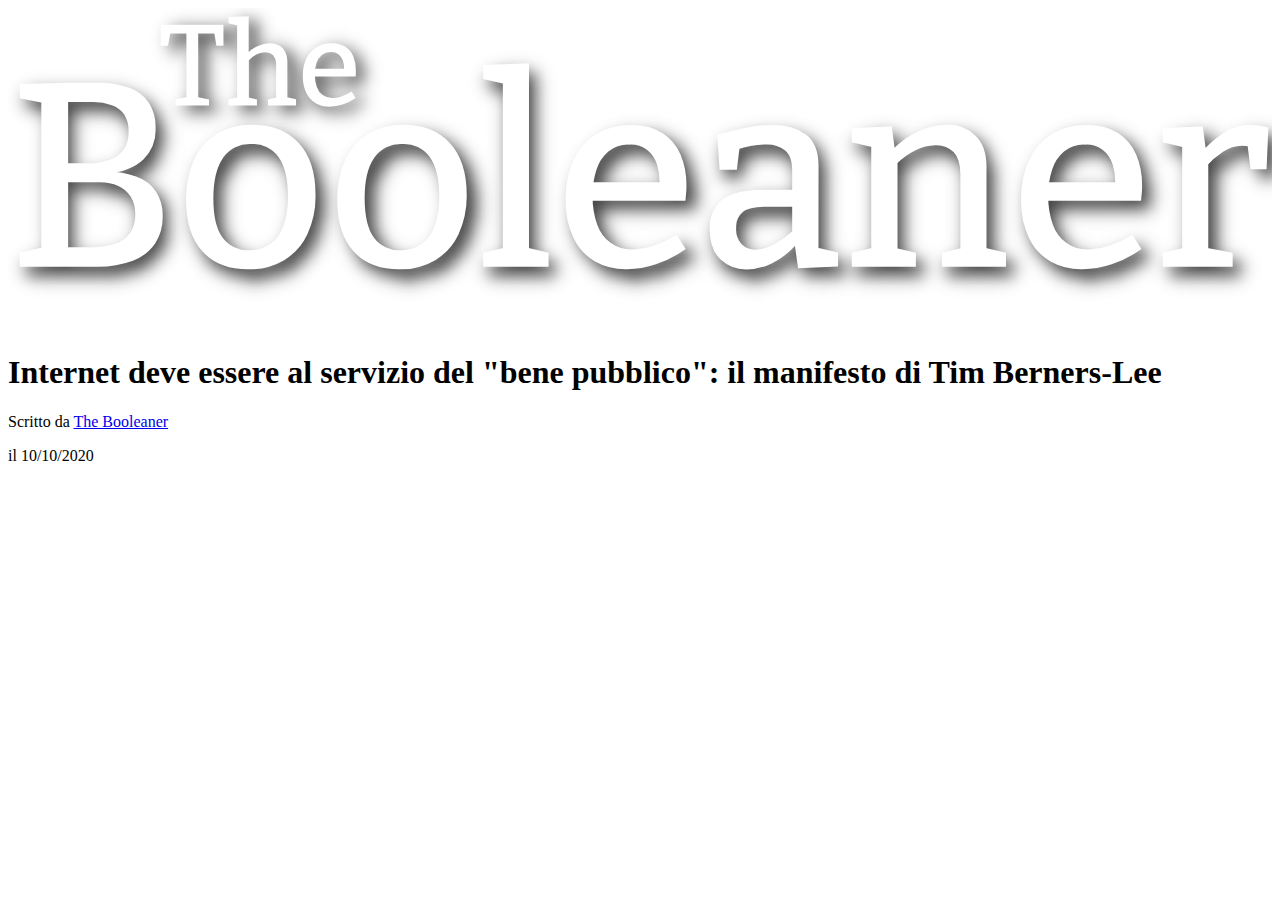
==== index.html @ 225a2853 "Testata Articolo" ====
<!DOCTYPE html>
<html lang="en">

<head>
    <meta charset="UTF-8">
    <meta name="viewport" content="width=device-width, initial-scale=1.0">
    <title>The Booleaner</title>
    <link rel="stylesheet" href="style.css">
</head>

<body>

    <header>
        <!-- Logo -->
        <img id="logo" src="img/logo.svg" alt="The Booleaner">

    </header>

    <main>

        <!-- Testata Articolo -->

        <h1>Internet deve essere al servizio del "bene pubblico": il manifesto di Tim Berners-Lee</h1>

        <!-- Indirizzo The Booleaner -->

        <p id="BooleanText">Scritto da <a href="#">The Booleaner</a></p>

        <p>il 10/10/2020</p>

    </main>



    <footer>

    </footer>

</body>

</html>
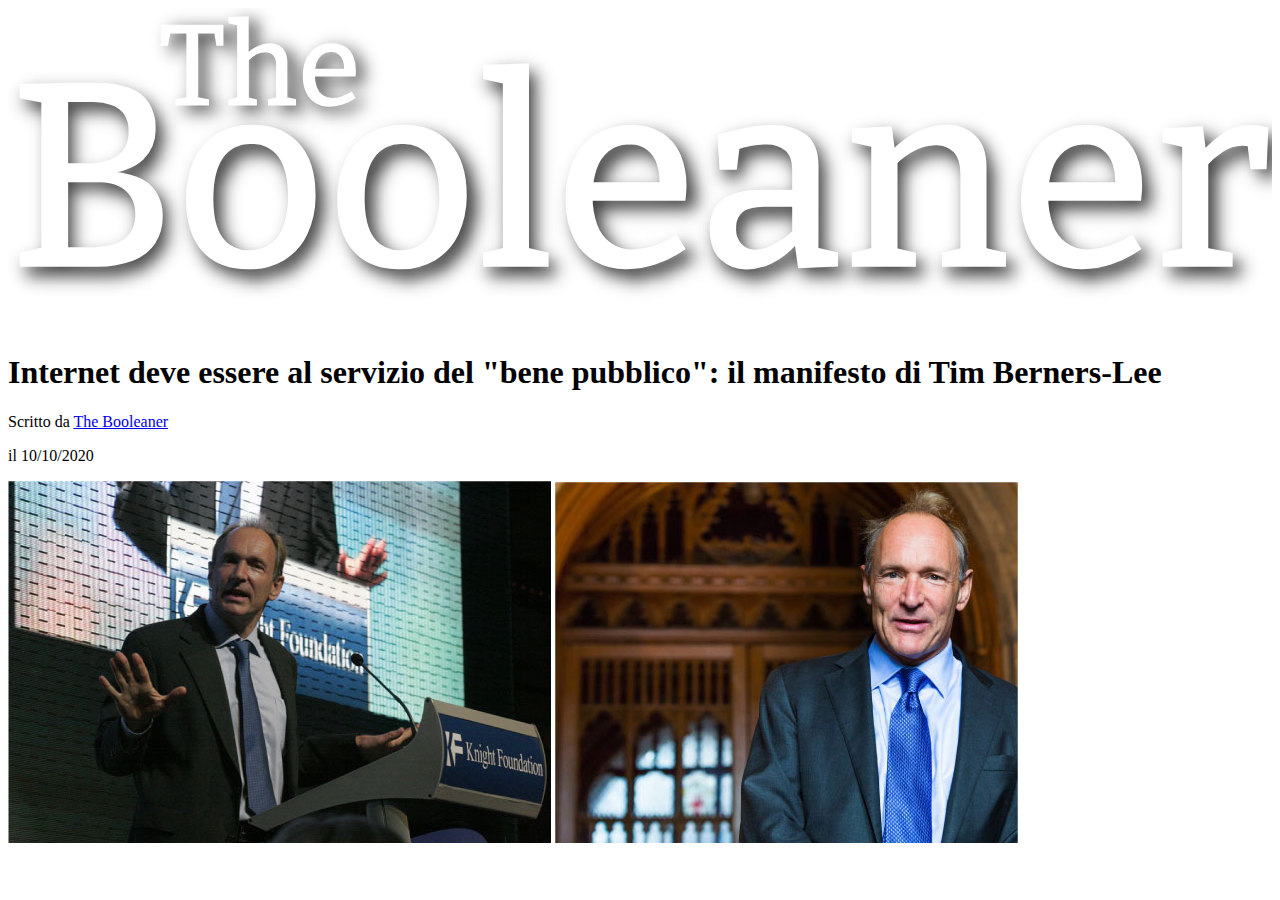
==== commit 30218234: "Add Img Tim" ====
--- a/index.html
+++ b/index.html
@@ -30,6 +30,16 @@
 
     </main>
 
+    <section>
+
+        <!-- Immagini di Tim Berners-Lee -->
+
+        <img src="img/tim-1.jpg" alt="Tim-1">
+
+        <img src="img/tim-2.jpg" alt="Tim-2">
+
+    </section>
+
 
 
     <footer>
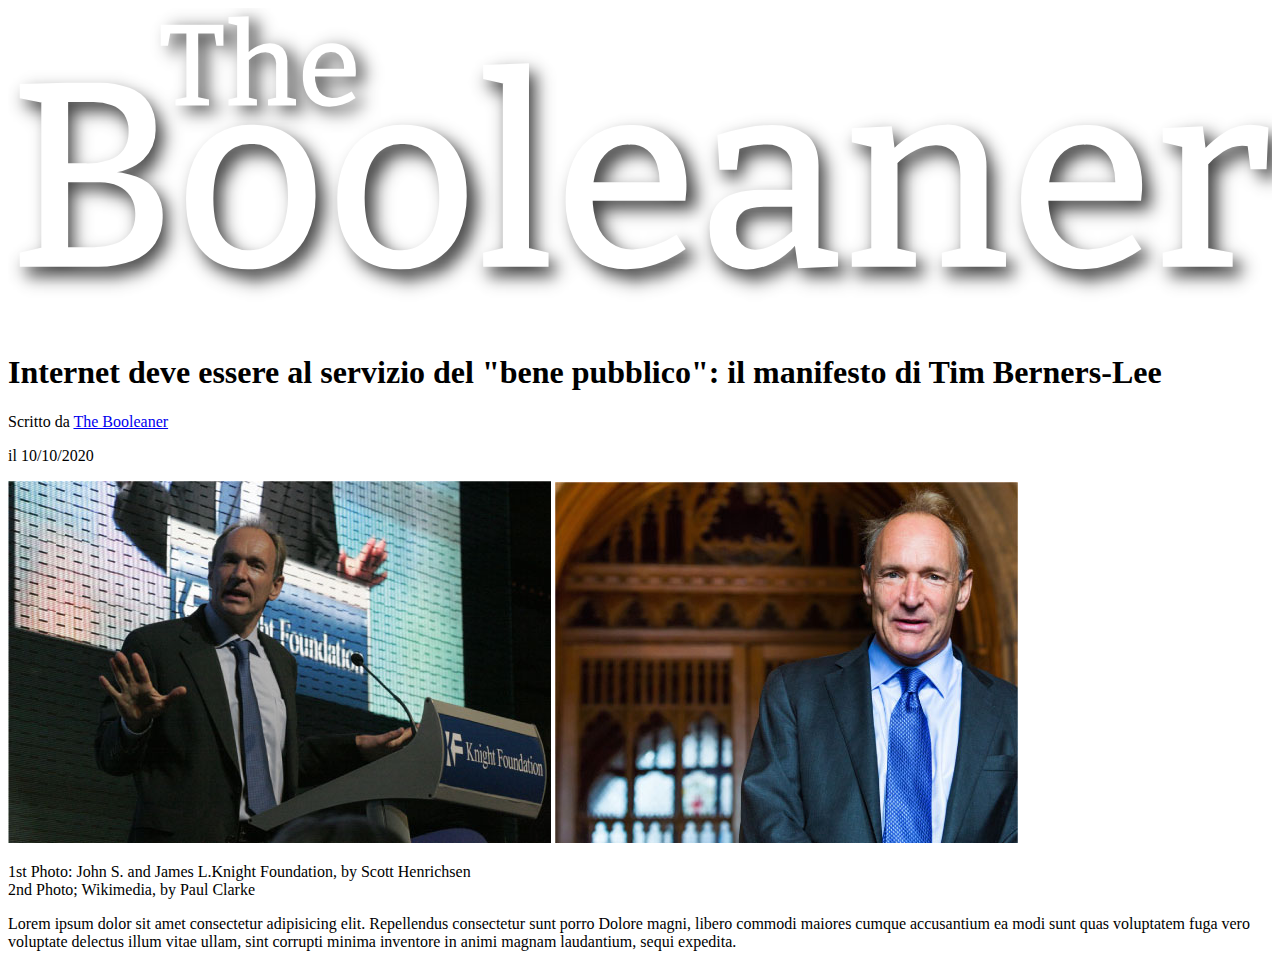
==== commit f5e22d25: "Add testo 1 & Lista" ====
--- a/index.html
+++ b/index.html
@@ -24,9 +24,9 @@
 
         <!-- Indirizzo The Booleaner -->
 
-        <p id="BooleanText">Scritto da <a href="#">The Booleaner</a></p>
+        <p id="booleanText">Scritto da <a href="#">The Booleaner</a></p>
 
-        <p>il 10/10/2020</p>
+        <p id="data">il 10/10/2020</p>
 
     </main>
 
@@ -37,6 +37,18 @@
         <img src="img/tim-1.jpg" alt="Tim-1">
 
         <img src="img/tim-2.jpg" alt="Tim-2">
+
+        <p>1st Photo: John S. and James L.Knight Foundation, by Scott Henrichsen <br> 2nd Photo; Wikimedia, by Paul
+            Clarke</p>
+
+    </section>
+
+    <section>
+
+        <p>Lorem ipsum dolor sit amet consectetur adipisicing elit. Repellendus consectetur sunt porro <span
+                class="ColorText">Dolore magni, libero commodi maiores cumque accusantium ea modi sunt quas</span>
+            voluptatem fuga vero voluptate delectus illum vitae ullam, sint corrupti minima inventore in animi magnam
+            laudantium, sequi expedita.</p>
 
     </section>
 
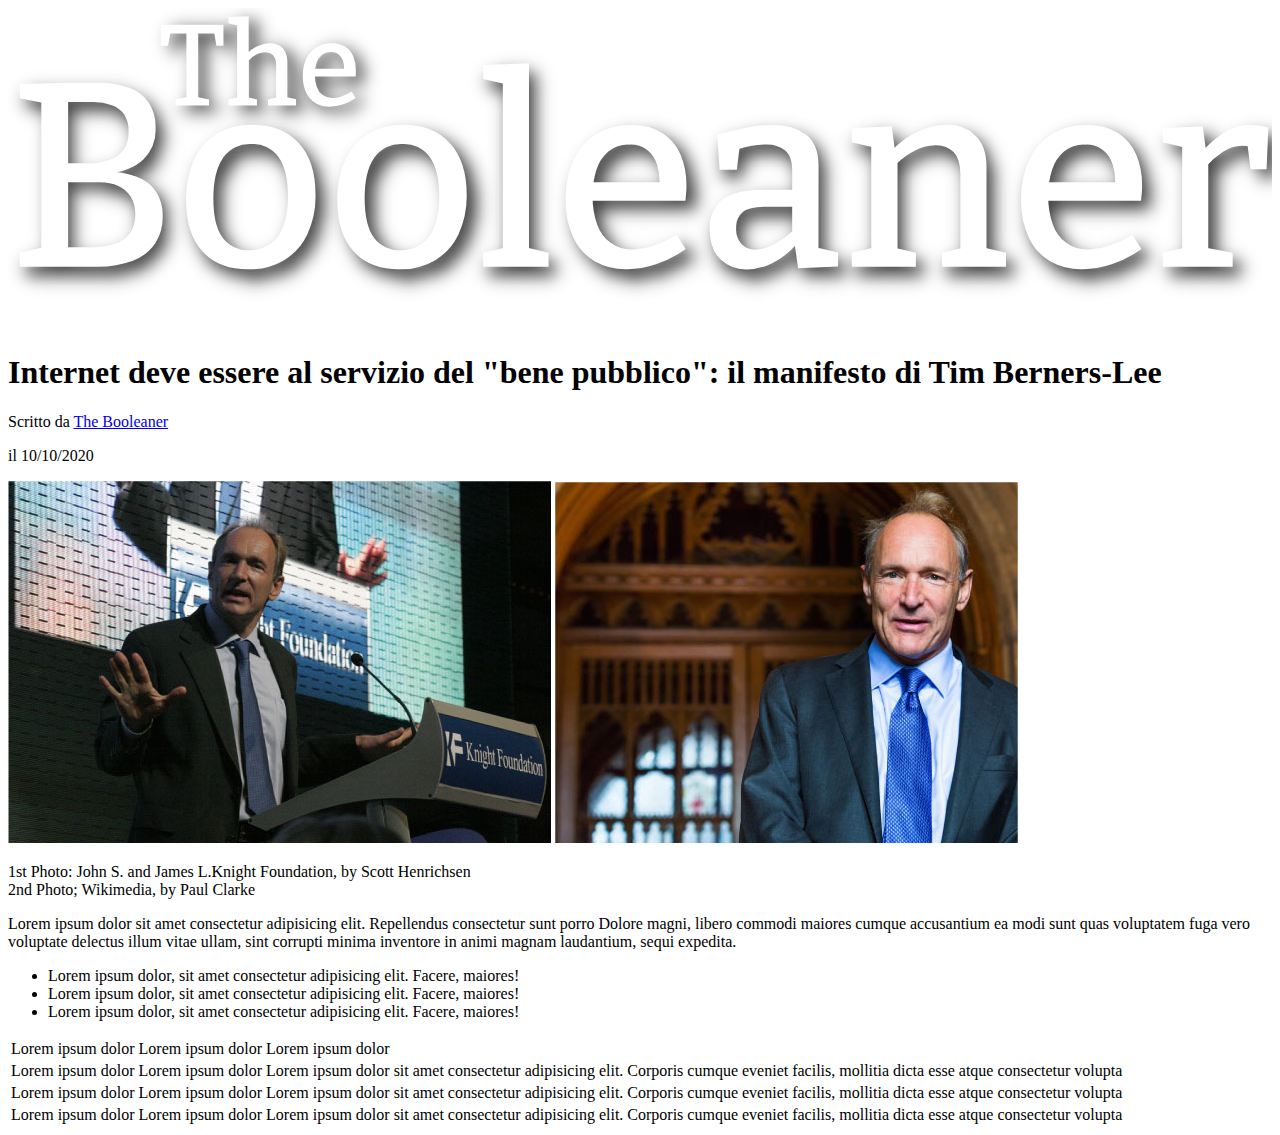
==== commit e05e571f: "Add Table" ====
--- a/index.html
+++ b/index.html
@@ -38,10 +38,14 @@
 
         <img src="img/tim-2.jpg" alt="Tim-2">
 
+        <!-- Informazioni -->
+
         <p>1st Photo: John S. and James L.Knight Foundation, by Scott Henrichsen <br> 2nd Photo; Wikimedia, by Paul
             Clarke</p>
 
     </section>
+
+    <!-- Testo 1 -->
 
     <section>
 
@@ -52,6 +56,59 @@
 
     </section>
 
+    <!-- Lista -->
+
+    <section>
+
+        <ul>
+            <li>Lorem ipsum dolor, sit amet consectetur adipisicing elit. Facere, maiores!</li>
+            <li>Lorem ipsum dolor, sit amet consectetur adipisicing elit. Facere, maiores!</li>
+            <li>Lorem ipsum dolor, sit amet consectetur adipisicing elit. Facere, maiores!</li>
+        </ul>
+
+    </section>
+
+    <!-- Table -->
+
+    <section>
+
+        <table>
+            <thead>
+                <tr>
+                    <td>Lorem ipsum dolor</td>
+                    <td>Lorem ipsum dolor</td>
+                    <td>Lorem ipsum dolor</td>
+                </tr>
+            </thead>
+            <tbody>
+                <tr>
+                    <td>Lorem ipsum dolor</td>
+                    <td>Lorem ipsum dolor</td>
+                    <td>Lorem ipsum dolor sit amet consectetur adipisicing elit. Corporis cumque eveniet facilis,
+                        mollitia dicta esse atque consectetur volupta</td>
+                </tr>
+                <tr>
+                    <td>Lorem ipsum dolor</td>
+                    <td>Lorem ipsum dolor</td>
+                    <td>Lorem ipsum dolor sit amet consectetur adipisicing elit. Corporis cumque eveniet facilis,
+                        mollitia dicta esse atque consectetur volupta</td>
+                </tr>
+                <tr>
+                    <td>Lorem ipsum dolor</td>
+                    <td>Lorem ipsum dolor</td>
+                    <td>Lorem ipsum dolor sit amet consectetur adipisicing elit. Corporis cumque eveniet facilis,
+                        mollitia dicta esse atque consectetur volupta </td>
+                </tr>
+            </tbody>
+
+        </table>
+
+    </section>
+
+
+
+
+
 
 
     <footer>
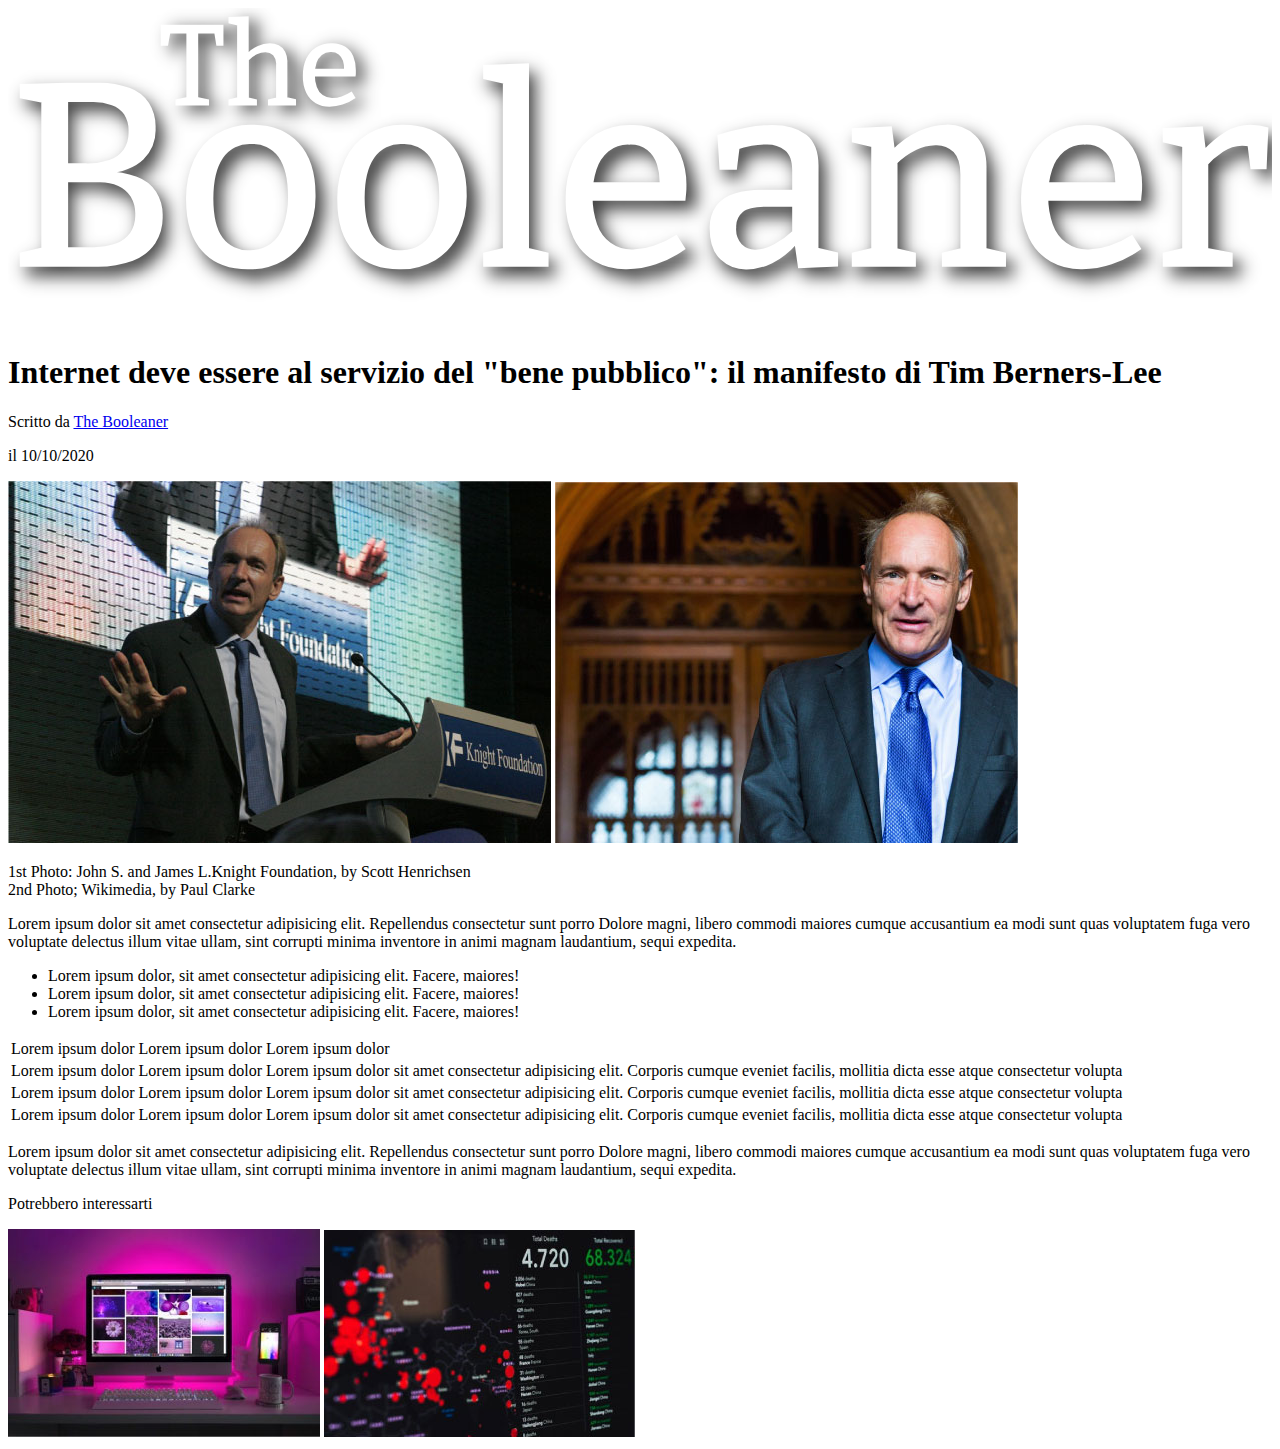
==== commit 05b03ae7: "Footer Img" ====
--- a/index.html
+++ b/index.html
@@ -105,13 +105,26 @@
 
     </section>
 
+    <!-- Testo 2 -->
+
+    <section>
+
+        <p>Lorem ipsum dolor sit amet consectetur adipisicing elit. Repellendus consectetur sunt porro <span
+                class="ColorText">Dolore magni, libero commodi maiores cumque accusantium ea modi sunt quas</span>
+            voluptatem fuga vero voluptate delectus illum vitae ullam, sint corrupti minima inventore in animi magnam
+            laudantium, sequi expedita.</p>
+
+    </section>
+
+    <footer>
+
+        <p>Potrebbero interessarti</p>
 
 
+        <!-- Immagini Footre -->
 
-
-
-
-    <footer>
+        <img src="img/monitor.jpg" alt="Monitor">
+        <img src="img/graph.jpg" alt="Graph">
 
     </footer>
 
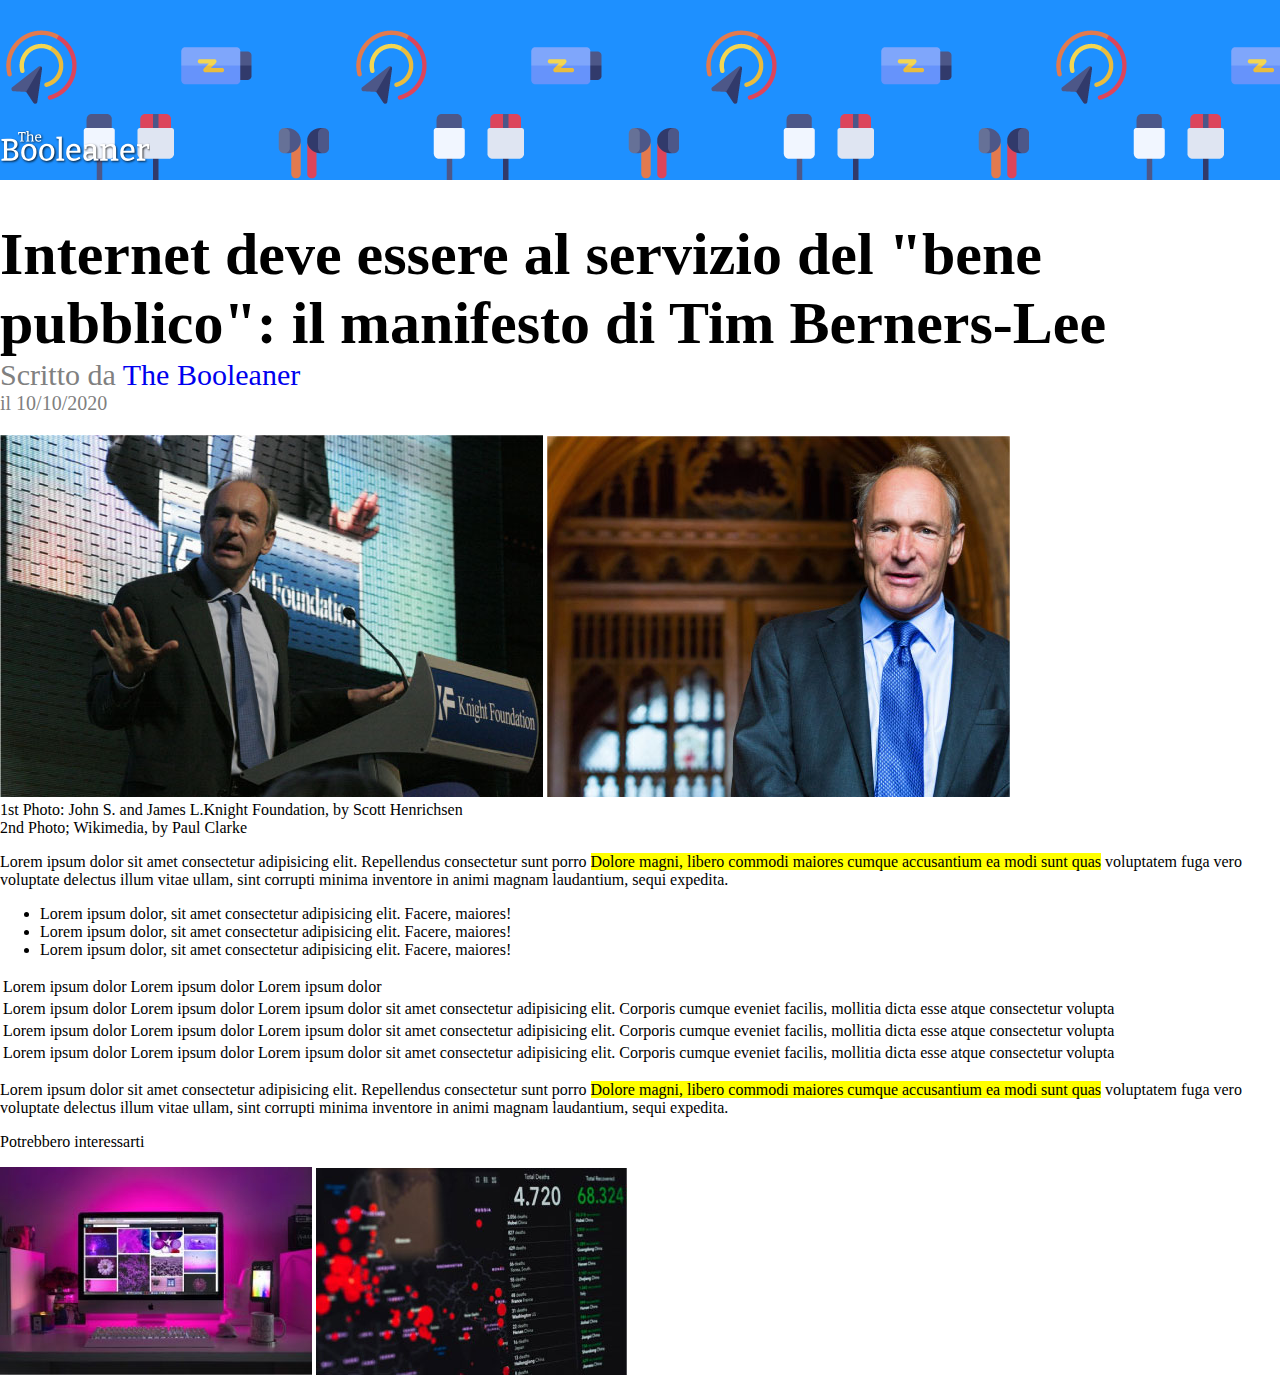
==== commit a5835588: "Add New Section" ====
--- a/index.html
+++ b/index.html
@@ -24,7 +24,7 @@
 
         <!-- Indirizzo The Booleaner -->
 
-        <p id="booleanText">Scritto da <a href="#">The Booleaner</a></p>
+        <span id="booleanText">Scritto da <a href="#">The Booleaner</a></span>
 
         <p id="data">il 10/10/2020</p>
 
@@ -40,7 +40,8 @@
 
         <!-- Informazioni -->
 
-        <p>1st Photo: John S. and James L.Knight Foundation, by Scott Henrichsen <br> 2nd Photo; Wikimedia, by Paul
+        <p id="info">1st Photo: John S. and James L.Knight Foundation, by Scott Henrichsen <br> 2nd Photo; Wikimedia, by
+            Paul
             Clarke</p>
 
     </section>
@@ -50,7 +51,7 @@
     <section>
 
         <p>Lorem ipsum dolor sit amet consectetur adipisicing elit. Repellendus consectetur sunt porro <span
-                class="ColorText">Dolore magni, libero commodi maiores cumque accusantium ea modi sunt quas</span>
+                class="colorText">Dolore magni, libero commodi maiores cumque accusantium ea modi sunt quas</span>
             voluptatem fuga vero voluptate delectus illum vitae ullam, sint corrupti minima inventore in animi magnam
             laudantium, sequi expedita.</p>
 
@@ -110,7 +111,7 @@
     <section>
 
         <p>Lorem ipsum dolor sit amet consectetur adipisicing elit. Repellendus consectetur sunt porro <span
-                class="ColorText">Dolore magni, libero commodi maiores cumque accusantium ea modi sunt quas</span>
+                class="colorText">Dolore magni, libero commodi maiores cumque accusantium ea modi sunt quas</span>
             voluptatem fuga vero voluptate delectus illum vitae ullam, sint corrupti minima inventore in animi magnam
             laudantium, sequi expedita.</p>
 
--- a/style.css
+++ b/style.css
@@ -0,0 +1,54 @@
+body {
+    margin: 0;
+    padding: 0;
+    box-sizing: border-box;
+}
+
+/* BACKGROUND "IMG" HEADER */
+
+header {
+    height: 180px;
+    background-image: url("img/pattern.png");
+    background-color: dodgerblue;
+}
+
+/* Logo */
+
+#logo {
+    width: 150px;
+    margin-top: 130px;
+}
+
+/* Intestazione */
+
+h1 {
+    font-size: 60px;
+    margin-bottom: 0;
+}
+
+#booleanText {
+    color: gray;
+    font-size: 30px;
+}
+
+a {
+    text-decoration: none;
+}
+
+#data {
+    color: gray;
+    font-size: 20px;
+    margin-top: 0;
+}
+
+/* Informazioni */
+
+#info {
+    margin-top: 0;
+}
+
+/* Colore Del testo 1 e 2 */
+
+.colorText {
+    background-color: yellow;
+}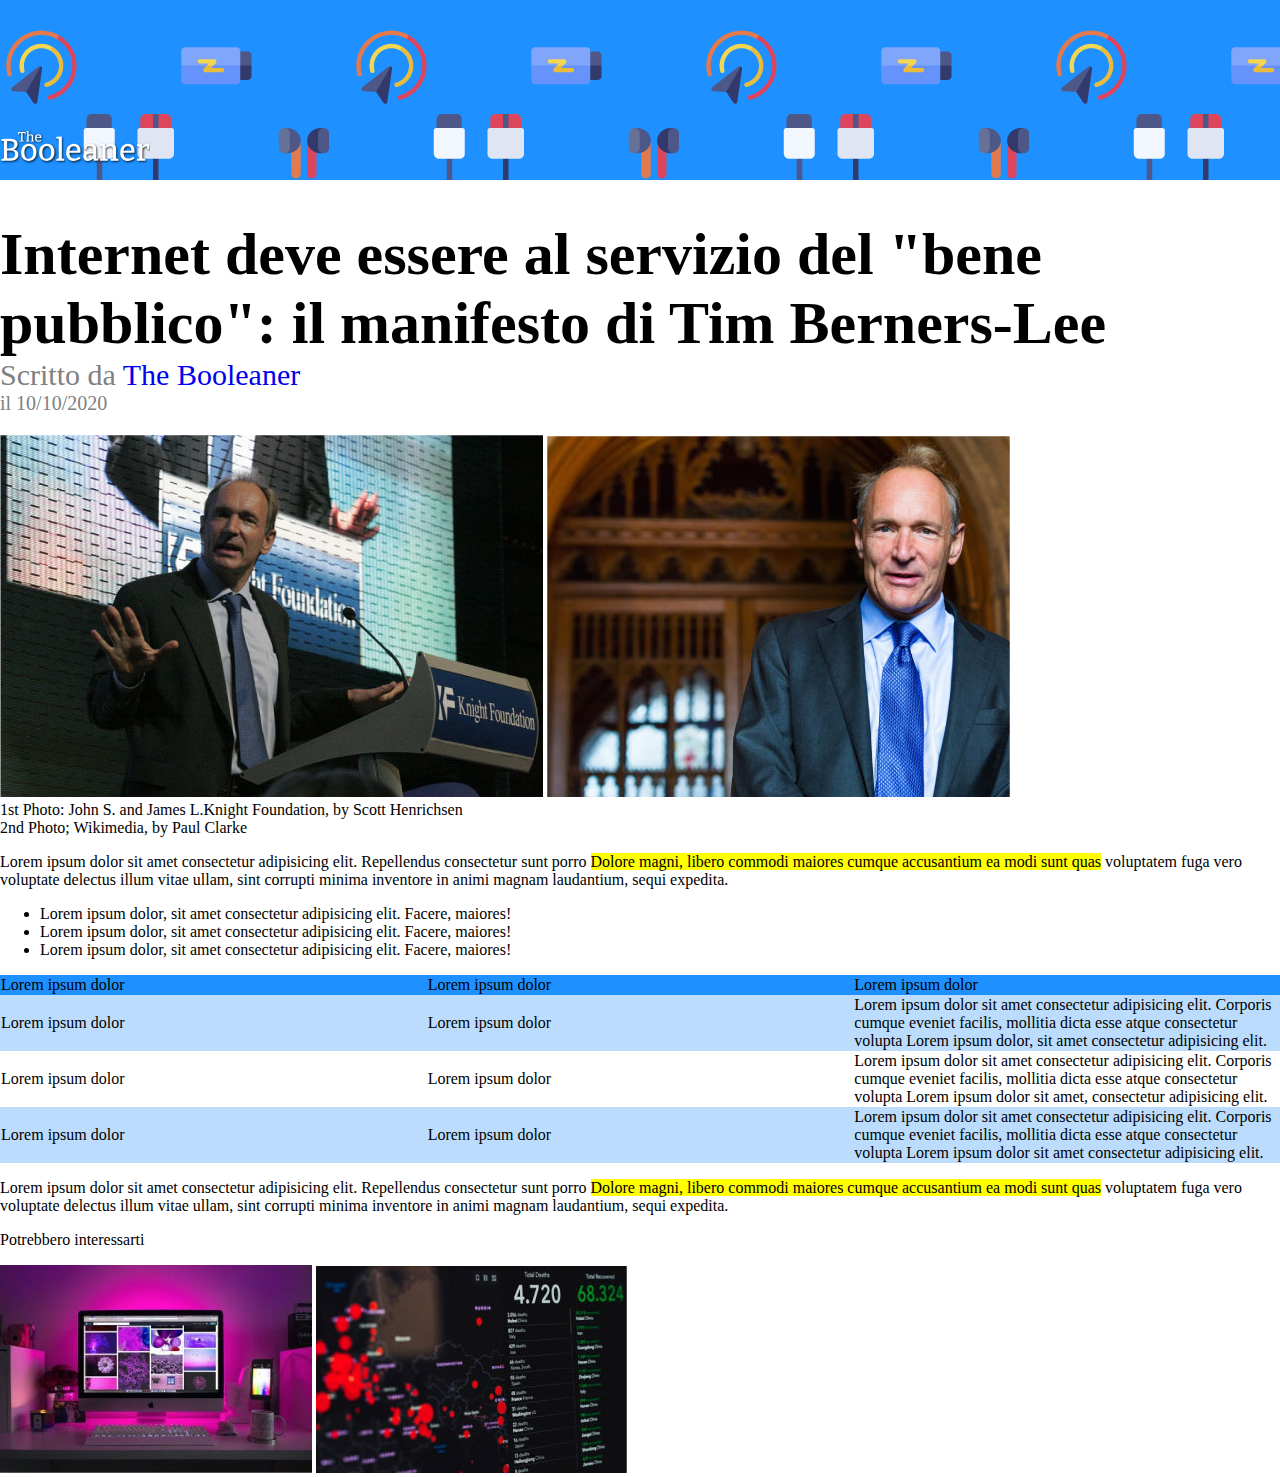
==== commit e2b8e13f: "Fix Table color and text" ====
--- a/index.html
+++ b/index.html
@@ -75,30 +75,33 @@
 
         <table>
             <thead>
-                <tr>
+                <tr id="rowOne">
                     <td>Lorem ipsum dolor</td>
                     <td>Lorem ipsum dolor</td>
                     <td>Lorem ipsum dolor</td>
                 </tr>
             </thead>
             <tbody>
-                <tr>
+                <tr class="row">
                     <td>Lorem ipsum dolor</td>
                     <td>Lorem ipsum dolor</td>
                     <td>Lorem ipsum dolor sit amet consectetur adipisicing elit. Corporis cumque eveniet facilis,
-                        mollitia dicta esse atque consectetur volupta</td>
+                        mollitia dicta esse atque consectetur volupta Lorem ipsum dolor, sit amet consectetur
+                        adipisicing elit. </td>
                 </tr>
                 <tr>
                     <td>Lorem ipsum dolor</td>
                     <td>Lorem ipsum dolor</td>
                     <td>Lorem ipsum dolor sit amet consectetur adipisicing elit. Corporis cumque eveniet facilis,
-                        mollitia dicta esse atque consectetur volupta</td>
+                        mollitia dicta esse atque consectetur volupta Lorem ipsum dolor sit amet, consectetur
+                        adipisicing elit. </td>
                 </tr>
-                <tr>
+                <tr class="row">
                     <td>Lorem ipsum dolor</td>
                     <td>Lorem ipsum dolor</td>
                     <td>Lorem ipsum dolor sit amet consectetur adipisicing elit. Corporis cumque eveniet facilis,
-                        mollitia dicta esse atque consectetur volupta </td>
+                        mollitia dicta esse atque consectetur volupta Lorem ipsum dolor sit amet consectetur adipisicing
+                        elit.</td>
                 </tr>
             </tbody>
 
--- a/style.css
+++ b/style.css
@@ -51,4 +51,22 @@
 
 .colorText {
     background-color: yellow;
+}
+
+/* Table and color fix */
+
+table {
+    border-collapse: collapse;
+}
+
+td {
+    width: 30%;
+}
+
+#rowOne {
+    background-color: dodgerblue;
+}
+
+.row {
+    background-color: rgb(187, 220, 253);
 }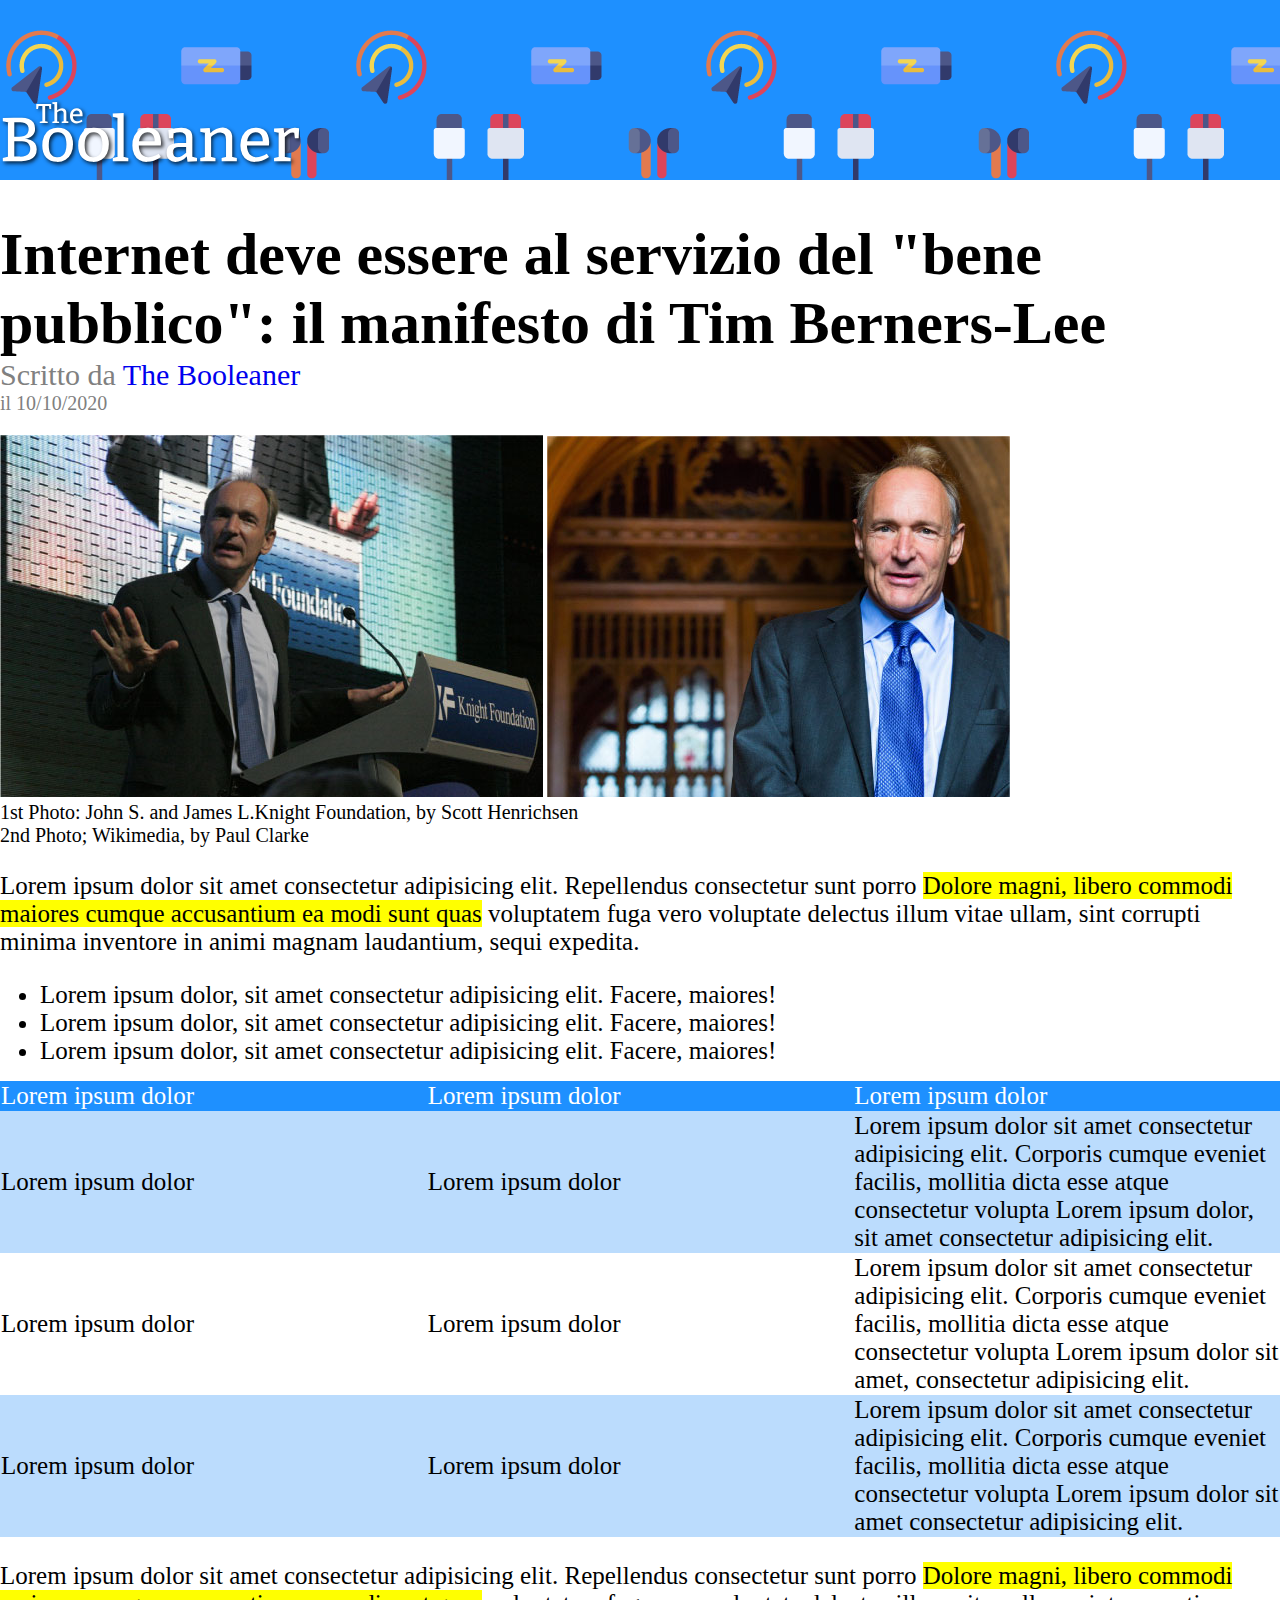
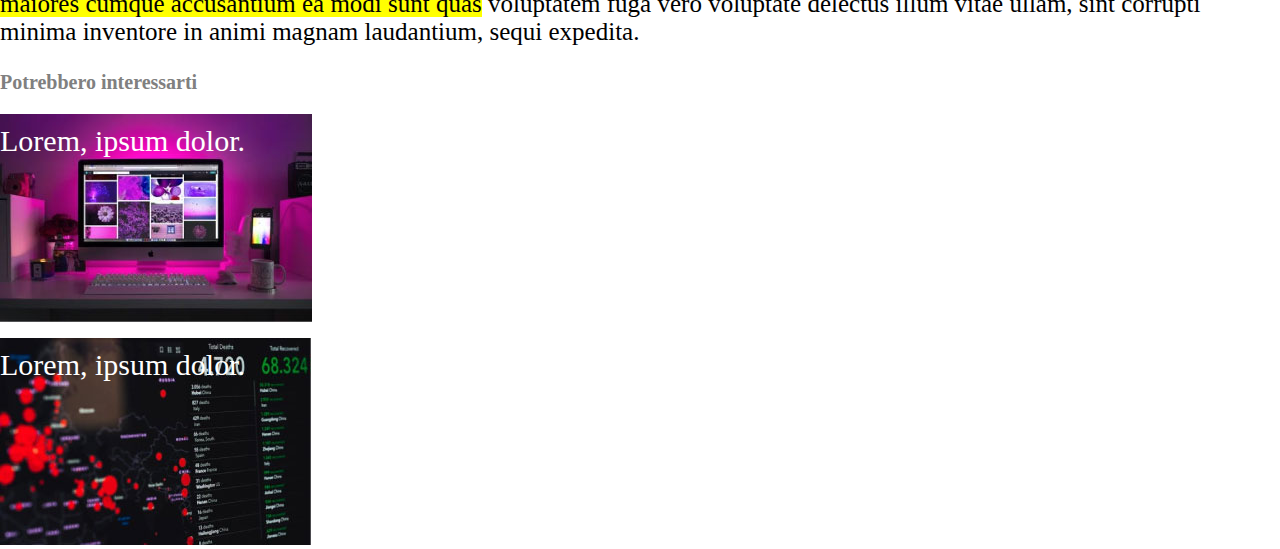
==== commit 9c9896f8: "add img footer and fix" ====
--- a/index.html
+++ b/index.html
@@ -34,9 +34,12 @@
 
         <!-- Immagini di Tim Berners-Lee -->
 
+
+
         <img src="img/tim-1.jpg" alt="Tim-1">
 
         <img src="img/tim-2.jpg" alt="Tim-2">
+
 
         <!-- Informazioni -->
 
@@ -50,10 +53,11 @@
 
     <section>
 
-        <p>Lorem ipsum dolor sit amet consectetur adipisicing elit. Repellendus consectetur sunt porro <span
-                class="colorText">Dolore magni, libero commodi maiores cumque accusantium ea modi sunt quas</span>
+        <p class="text-col">Lorem ipsum dolor sit amet consectetur adipisicing elit. Repellendus consectetur sunt porro
+            <span class="colorText">Dolore magni, libero commodi maiores cumque accusantium ea modi sunt quas</span>
             voluptatem fuga vero voluptate delectus illum vitae ullam, sint corrupti minima inventore in animi magnam
-            laudantium, sequi expedita.</p>
+            laudantium, sequi expedita.
+        </p>
 
     </section>
 
@@ -75,14 +79,14 @@
 
         <table>
             <thead>
-                <tr id="rowOne">
+                <tr id="lineOne">
                     <td>Lorem ipsum dolor</td>
                     <td>Lorem ipsum dolor</td>
                     <td>Lorem ipsum dolor</td>
                 </tr>
             </thead>
             <tbody>
-                <tr class="row">
+                <tr class="line">
                     <td>Lorem ipsum dolor</td>
                     <td>Lorem ipsum dolor</td>
                     <td>Lorem ipsum dolor sit amet consectetur adipisicing elit. Corporis cumque eveniet facilis,
@@ -96,7 +100,7 @@
                         mollitia dicta esse atque consectetur volupta Lorem ipsum dolor sit amet, consectetur
                         adipisicing elit. </td>
                 </tr>
-                <tr class="row">
+                <tr class="line">
                     <td>Lorem ipsum dolor</td>
                     <td>Lorem ipsum dolor</td>
                     <td>Lorem ipsum dolor sit amet consectetur adipisicing elit. Corporis cumque eveniet facilis,
@@ -113,22 +117,36 @@
 
     <section>
 
-        <p>Lorem ipsum dolor sit amet consectetur adipisicing elit. Repellendus consectetur sunt porro <span
-                class="colorText">Dolore magni, libero commodi maiores cumque accusantium ea modi sunt quas</span>
+        <p class="text-col">Lorem ipsum dolor sit amet consectetur adipisicing elit. Repellendus consectetur sunt porro
+            <span class="colorText">Dolore magni, libero commodi maiores cumque accusantium ea modi sunt quas</span>
             voluptatem fuga vero voluptate delectus illum vitae ullam, sint corrupti minima inventore in animi magnam
-            laudantium, sequi expedita.</p>
+            laudantium, sequi expedita.
+        </p>
 
     </section>
 
     <footer>
 
-        <p>Potrebbero interessarti</p>
+        <p id="textFoot">Potrebbero interessarti</p>
 
 
-        <!-- Immagini Footre -->
+        <!-- Immagini Footer -->
 
-        <img src="img/monitor.jpg" alt="Monitor">
-        <img src="img/graph.jpg" alt="Graph">
+        <div id="img-first">
+            <img src="img/monitor.jpg" alt="">
+        </div>
+        <div id="textOne">
+            <p>Lorem, ipsum dolor.</p>
+        </div>
+
+
+        <div id="img-second">
+            <img src="img/graph.jpg" alt="">
+        </div>
+        <div id="textTwo">
+            <p>Lorem, ipsum dolor.</p>
+        </div>
+
 
     </footer>
 
--- a/style.css
+++ b/style.css
@@ -15,8 +15,8 @@
 /* Logo */
 
 #logo {
-    width: 150px;
-    margin-top: 130px;
+    width: 300px;
+    margin-top: 100px;
 }
 
 /* Intestazione */
@@ -41,32 +41,81 @@
     margin-top: 0;
 }
 
+
 /* Informazioni */
 
 #info {
     margin-top: 0;
+    font-size: 20px;
 }
 
-/* Colore Del testo 1 e 2 */
+/* Testo e colore 1 e 2 */
+
+.text-col {
+    font-size: 25px;
+}
 
 .colorText {
     background-color: yellow;
+}
+
+/* Lista */
+
+li {
+    font-size: 25px;
 }
 
 /* Table and color fix */
 
 table {
     border-collapse: collapse;
+    font-size: 25px;
 }
 
 td {
     width: 30%;
 }
 
-#rowOne {
+#lineOne {
+    color: white;
     background-color: dodgerblue;
 }
 
-.row {
+.line {
     background-color: rgb(187, 220, 253);
+}
+
+/* Text Footer */
+
+#textFoot {
+    color: gray;
+    font-weight: 700;
+    font-size: 20px;
+}
+
+/* Img footer */
+
+#img-first {
+    position: absolute;
+}
+
+#textOne {
+    color: white;
+    font-size: 30px;
+    position: relative;
+    left: 0;
+    top: 0;
+}
+
+#img-second {
+    position: absolute;
+    margin-top: 150px;
+}
+
+#textTwo {
+    color: white;
+    font-size: 30px;
+    position: relative;
+    top: 160px;
+
 }